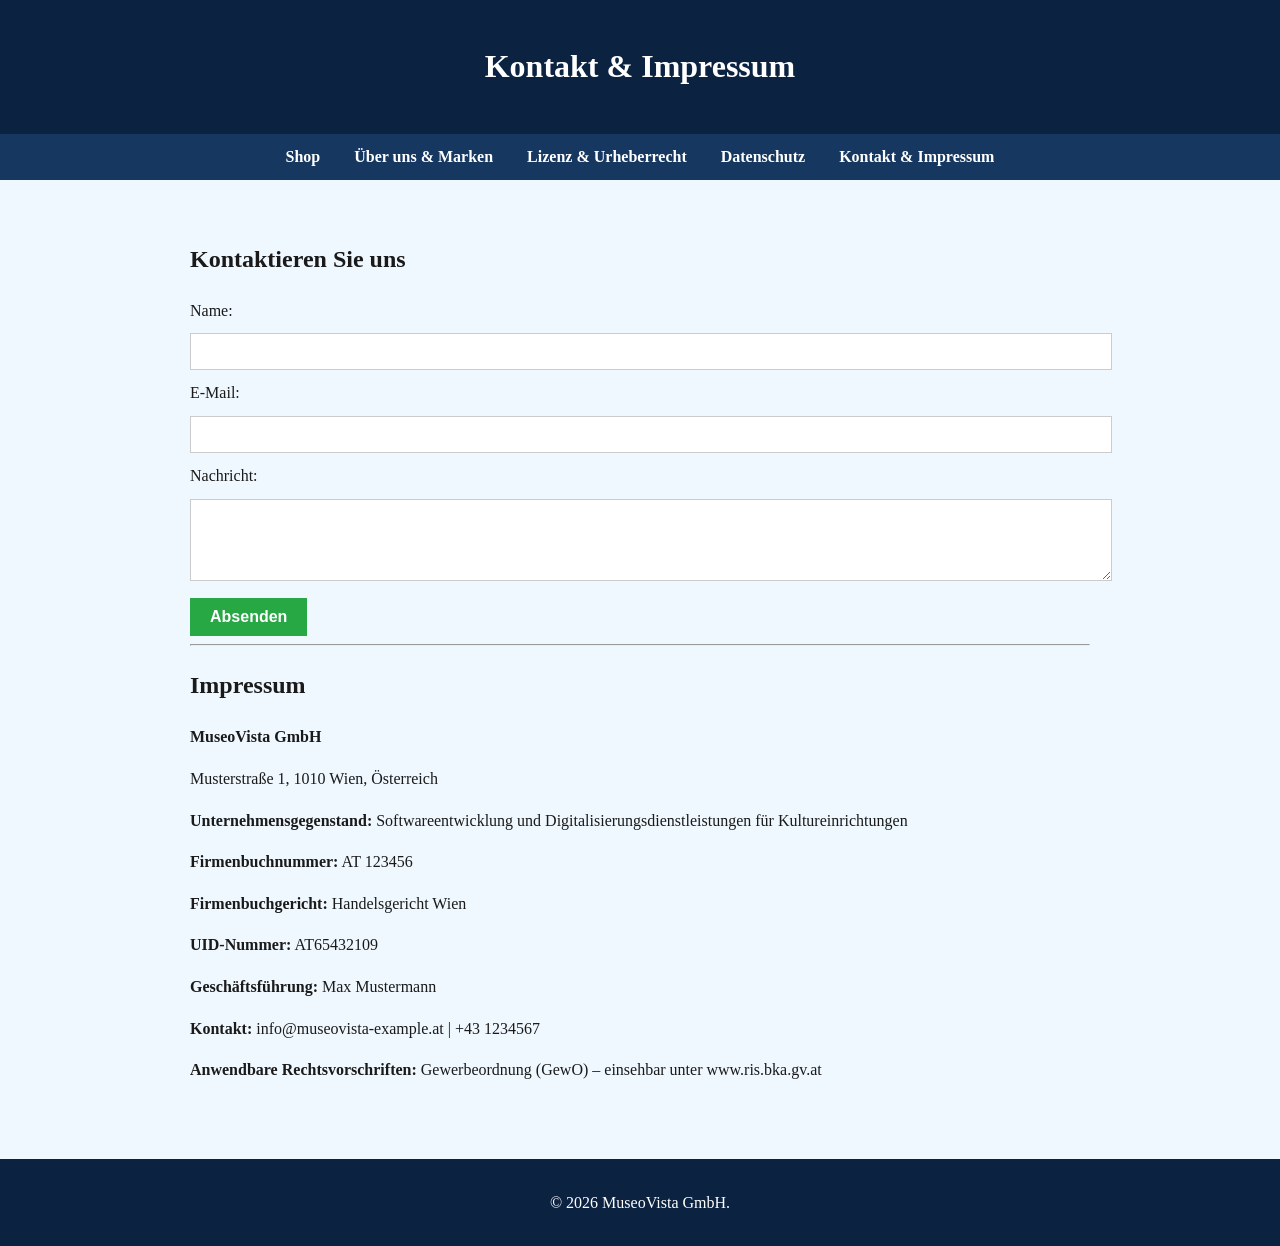
==== contact.html @ a426b397 "Add files via upload" ====
<!DOCTYPE html>
<html lang="en">
<head>
    <meta charset="UTF-8">
    <link rel="stylesheet" href="style.css">
    <meta name="viewport" content="width=device-width, initial-scale=1.0">
    <title>Kontakt & Impressum - MuseoVista</title>
</head>
<body>
<header>
    <h1>Kontakt & Impressum</h1>
</header>

<nav>
    <a href="index.html">Shop</a>
    <a href="about.html">Über uns & Marken</a>
    <a href="license.html">Lizenz & Urheberrecht</a>
    <a href="privacy.html">Datenschutz</a>
    <a href="contact.html">Kontakt & Impressum</a>
</nav>

<main>
<section>
        <h2>Kontaktieren Sie uns</h2>
        <form class="mock-form" onsubmit="event.preventDefault(); alert('Nachricht wurde erfolgreich gesendet!');">
            <label for="name">Name:</label>
            <input type="text" id="name" required>
            
            <label for="email">E-Mail:</label>
            <input type="email" id="email" required>
            
            <label for="msg">Nachricht:</label>
            <textarea id="msg" rows="4" required></textarea>
            
            <button type="submit" class="btn">Absenden</button>
        </form>
    </section>

    <hr>

    <section>
        <h2>Impressum</h2>
        <p><strong>MuseoVista GmbH</strong></p>
        <p>Musterstraße 1, 1010 Wien, Österreich</p>
        <p><strong>Unternehmensgegenstand:</strong> Softwareentwicklung und Digitalisierungsdienstleistungen für Kultureinrichtungen</p>
        <p><strong>Firmenbuchnummer:</strong> AT 123456 </p>
        <p><strong>Firmenbuchgericht:</strong> Handelsgericht Wien</p>
        <p><strong>UID-Nummer:</strong> AT65432109</p>
        <p><strong>Geschäftsführung:</strong> Max Mustermann</p>
        <p><strong>Kontakt:</strong> info@museovista-example.at | +43 1234567</p>
        <p><strong>Anwendbare Rechtsvorschriften:</strong> Gewerbeordnung (GewO) – einsehbar unter www.ris.bka.gv.at</p>
    </section>
</main>

<footer>
    <p>&copy; 2026 MuseoVista GmbH.</p>
</footer>

</body>
</html>
---- style.css ----
body {
    background-color:aliceblue;
    line-height: 1.6;
    color: #1a1a1a;
    font-family:'Times New Roman', Times, serif;
    margin: 0;
    padding: 0;
}

header{
    background-color: #0b2240;
    color: white;
    padding: 20px;
    text-align: center;
}

nav {
    background-color: #163860;
    padding: 10px;
    text-align: center;
}

nav a {
    color: white;
    margin: 0 15px;
    text-decoration: none;
    font-weight: bold;
}

nav a:hover, nav a:focus {
    text-decoration: underline;
    color: #ffd700;
}

main {
    max-width: 900px;
    margin: 20px auto;
    padding: 20px;
}

footer {
    background-color: #0b2240;
    color: white;
    text-align: center;
    padding: 15px;
    margin-top: 40px;
}

.product-card {
    border: 2px solid #0b2240;
    padding: 20px;
    border-radius: 5px;
    margin-bottom: 20px;
    background-color: #f9f9f9;
}

.btn {
    background-color: #28a745;
    color: white;
    padding: 10px 20px;
    border: none;
    cursor: pointer;
    font-size: 16px;
    font-weight: bold;
}

.btn:hover {
    background-color: #218838;
}

.mock-form input, .mock-form textarea {
    width: 100%;
    padding: 10px;
    margin: 10px 0;
    border: 1px solid #ccc;
}

.brand-box {
    border: 1px dashed #333;
    padding: 15px;
    margin: 15px 0;
    background: #f0f4f8;
}

.brand-wordmark { font-family: 'Courier New', monospace; font-weight: bold; font-size: 24px; color: #0b2240; }
.brand-logo-mock { width: 80px; height: 80px; background: #0b2240; color: white; display: inline-block; text-align: center; line-height: 80px; font-weight: bold; border-radius: 50%; }

ul {
    padding-left: 20px; 
    margin-left: 0;     
}
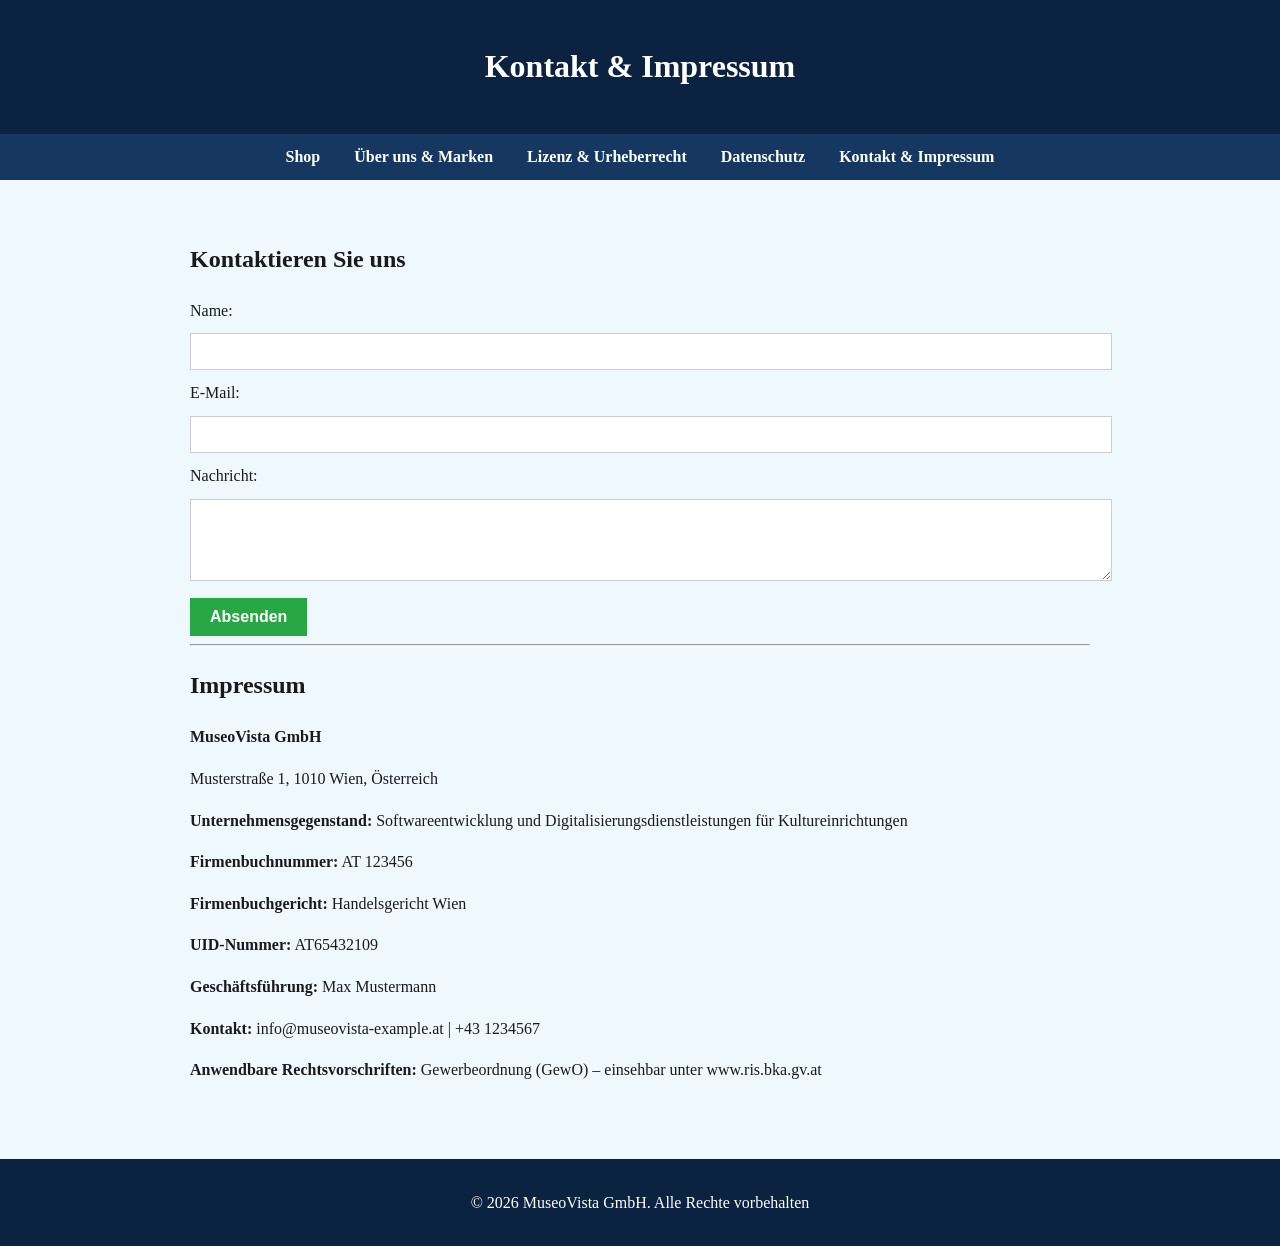
==== commit 5c401d06: "Update contact.html" ====
--- a/contact.html
+++ b/contact.html
@@ -53,8 +53,8 @@
 </main>
 
 <footer>
-    <p>&copy; 2026 MuseoVista GmbH.</p>
+    <p>&copy; 2026 MuseoVista GmbH. Alle Rechte vorbehalten</p>
 </footer>
 
 </body>
-</html>+</html>
